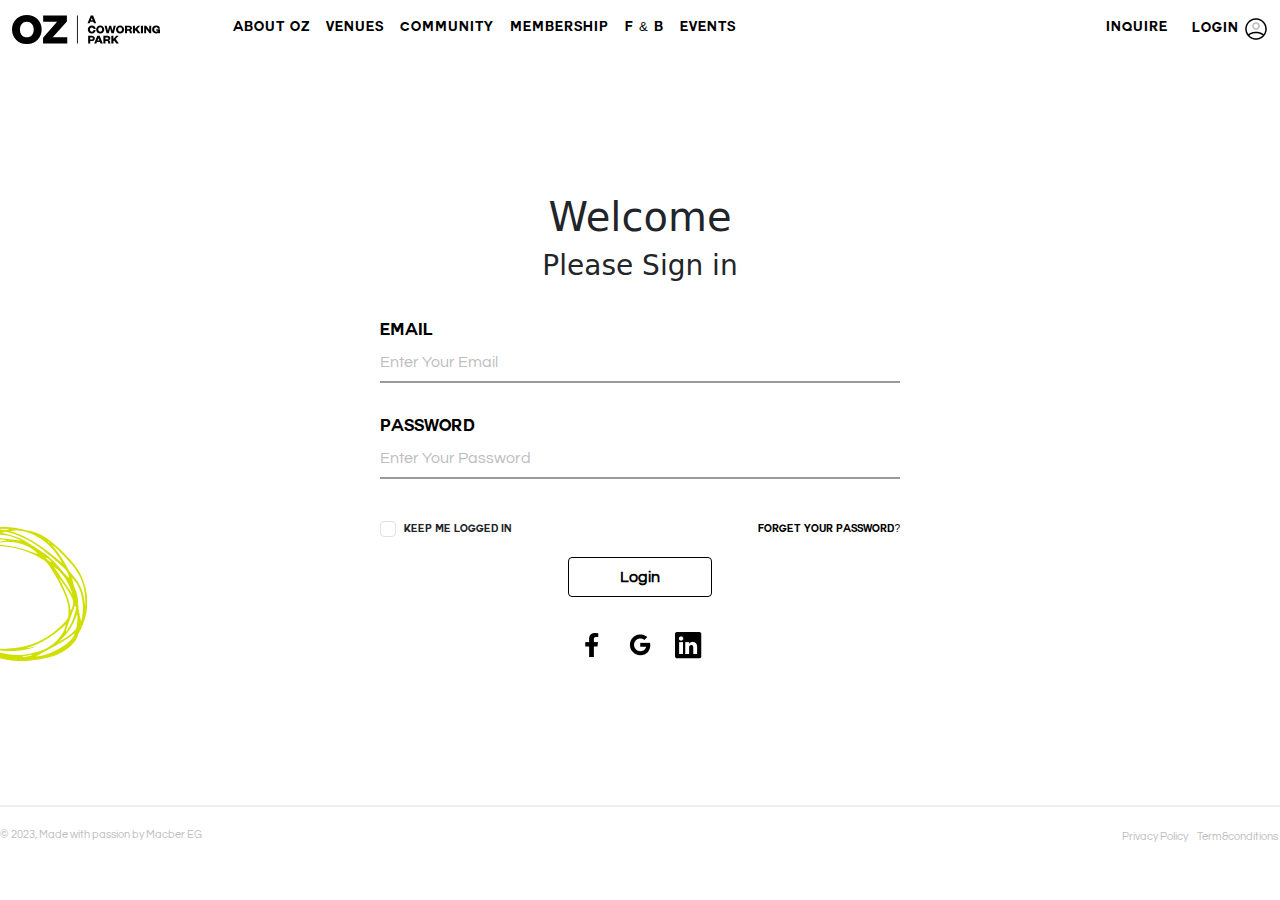
==== index.html @ a38a7c1f "edit navbar & footer" ====
<!DOCTYPE html>
<html lang="en">
<head>
    <meta charset="UTF-8">
    <meta name="viewport" content="width=device-width, initial-scale=1">
        <!--Style-->
    <link rel="stylesheet" href="src/style/normalize.css">
    <link rel="stylesheet" href="src/style/bootstrap/bootstrap.min.css">
    <link rel="stylesheet" href="src/style/animate.min.css">
    <link rel="stylesheet" href="src/style/main.css">
    <link rel="stylesheet" href="src/style/headerFooter.css">
    <link rel="stylesheet" href="src/style/forms/login.css">
    <script src="src/js/navbar.js"></script>
    <title>login</title>
</head>
<body>
<!--Start Nav-->
<div id="navbar"></div>
<!--END Nav-->
<!--Start Login Section-->
<section class="login p-120 wow animate__animated animate__fadeInLeft" data-wow-duration="2s" data-wow-delay="1s" >
    <div class="container-fluid">
        <div class="position-relative">
            <img src="src/assets/images/Vector.png" class="position-absolute" style="top: 350px; left: -15px">
        </div>
        <div class="row justify-content-center">
            <div class="col-lg-6">
                <div class="login-card py-3">
                    <div class="head-content text-center pb-3">
                        <h1>Welcome</h1>
                        <h3>Please Sign in</h3>
                    </div>
                    <form class="px-5">
                        <div class="form__group field my-3">
                            <label for="email" class="form__label">Email</label>
                            <input type="email" class="form__field" placeholder="Enter Your Email" name="email" id='email' required />
                        </div>
                        <div class="form__group field my-3">
                            <label for="password" class="form__label">Password</label>
                            <input type="password" class="form__field" placeholder="Enter Your Password" name="email" id='password' required />
                        </div>
                        <div class="d-flex justify-content-between my-3">
                            <div class="form-check">
                                <input type="checkbox" class="form-check-input " id="exampleCheck1">
                                <label class="form-check-label" for="exampleCheck1">Keep me logged in</label>
                            </div>
                            <div class="">
                                <a class="forget_password" href="#">Forget your password?</a>
                            </div>
                        </div>
                        <div class="d-flex justify-content-center my-3">
                            <button type="submit" class="button-one-outline">Login</button>
                        </div>

                    </form>
                    <div class="d-flex justify-content-center mt-4 log-social">
                        <a href="#" target="_blank"><img src="src/assets/images/icons/facebook.png"> </a>
                        <a href="#" target="_blank"><img src="src/assets/images/icons/google.png"> </a>
                        <a href="#" target="_blank"><img src="src/assets/images/icons/linkedin.png"> </a>
                    </div>
                </div>
            </div>
        </div>
    </div>
</section>
<!--End Login Section-->
<!--Start Footer-->
<footer>
    <hr class="footer-hr">
    <div class="d-flex justify-content-between m-auto py-3">
        <span class="footer-text">© 2023, Made with passion by Macber EG</span>
        <div class="">
            <a href="#" target="_blank">Privacy Policy</a>
            <a href="#" target="_blank">Term&conditions</a>
        </div>
    </div>
</footer>
<!--End Footer-->
<!--Javascript-->
<script src="src/js/bootstrap/bootstrap.min.js"></script>
<script src="src/js/customSlider.js"></script>
<script src="src/js/wow.min.js"></script>
<script src="src/js/wowInit.js"></script>
</body>
</html>
---- src/style/main.css ----
/*Design System */
/*
    1-Colors
    2-Font Size
    3-Font Weight
    4-Font Family
    5-padding
    6-Buttons
    7-hr
    8-Form Fields
    9-Headers
    10-Sliders
*/
:root {
    /***************Colors*******************/
    --primary-color: #000000;
    --secondary-color1:#0047bb;
    --secondary-color2:#bdbdbd;
    --accent-color:#d0df00;
    --neturals-color1:#f0f2f4;
    --neturals-color2:#ffffff;
    --semantic-color1:#07c669;
    --semantic-color2:#cb0a05;
    /*******************************************/
    /*******************************************/

    /***************Font Size*******************/
    --font-size-94:94px;
    --font-size-83:83px;
    --font-size-74:74px;
    --font-size-66:66px;
    --font-size-58:58px;
    --font-size-52:52px;
    --font-size-46:46px;
    --font-size-41:41px;
    --font-size-36:36px;
    --font-size-32:32px;
    --font-size-29:29px;
    --font-size-26:26px;
    --font-size-23:23px;
    --font-size-20:20px;
    --font-size-18:18px;
    --font-size-16:16px;
    --font-size-14:14px;
    --font-size-13:13px;
    --font-size-11:11px;
    --font-size-10:10px;
    --font-size-9:9px;
    --font-size-8:8px;
    /*******************************************/
    /*******************************************/

    /****************Font Weight************* */
    --font-weight-bold:700;
    --font-weight-regular:400;
    /*******************************************/
    /*******************************************/

}

/*****************Font Family*****************/
@font-face {
    font-family: goldenHopes;
    src: url(../assets/fonts/golden-hopes/golden-hopes.otf);
}
@font-face {
    font-family: couture;
    src: url(../assets/fonts/couture/couture-bld.otf);
}
@font-face {
    font-family: questrial;
    src: url(../assets/fonts/questrial/questrial-regular.ttf);
}
/*******************************************/
/*******************************************/

/*******************Padding Size************************/
.p-60{
    padding: 60px 0;
}
.p-120{
    padding: 120px 0;
}
/*******************************************/
/*******************************************/

/******************Buttons*********************************/
/*outLine Button*/
.button-one-outline {
 align-items: center;
 background-color: #FFFFFF;
 border: 1px solid #000000;;
 border-radius: .25rem;
 /*box-shadow: rgba(0, 0, 0, 0.02) 0 1px 3px 0;*/
 box-sizing: border-box;
 color: var(--primary-color);
 cursor: pointer;
 display: inline-flex;
 font-family:questrial,sans-serif;
 font-size: var(--font-size-16);
 font-weight: 600;
 justify-content: center;
 line-height: 1.25;
 margin: 0;
 /*min-height: 3rem;*/
 padding: calc(.875rem - 1px) calc(1.5rem - 1px);
 position: relative;
 text-decoration: none;
 transition: all 250ms;
 user-select: none;
 -webkit-user-select: none;
 touch-action: manipulation;
 vertical-align: baseline;
 width: 144px;
    height: 40px;
}

.button-one-outline:hover,
.button-one-outline:focus {
border-color: rgba(0, 0, 0, 0.15);
box-shadow: rgba(0, 0, 0, 0.1) 0 4px 12px;
color: rgba(0, 0, 0, 0.65);
}

.button-one-outline:hover {
transform: translateY(-1px);
}

.button-one-outline:active {
background-color: #F0F0F1;
border-color: rgba(0, 0, 0, 0.15);
box-shadow: rgba(0, 0, 0, 0.06) 0 2px 4px;
color: rgba(0, 0, 0, 0.65);
transform: translateY(0);
}
/******************************************/
/******************************************/

/*********************hr*******************/

.footer-hr{
    border: 1px solid var(--secondary-color2);
    margin: 0;
}
.footer-hr2{
    border: 1px solid #FFFFFF !important;

}
/*******************************************/
/*******************************************/

/****************** Form Fields ****************/

.form-card{
    background-color: #FFFFFF !important;
    box-shadow: rgba(0, 0, 0, 0.07) 0px 1px 2px, rgba(0, 0, 0, 0.07) 0px 2px 4px, rgba(0, 0, 0, 0.07) 0px 4px 8px, rgba(0, 0, 0, 0.07) 0px 8px 16px, rgba(0, 0, 0, 0.07) 0px 16px 32px, rgba(0, 0, 0, 0.07) 0px 32px 64px;
}
.form-card .head-content .hand-write{
    font-family: goldenHopes,sans-serif;
    font-size: var(--font-size-52);
    font-weight: var(--font-weight-regular);
    line-height: 62px;
    letter-spacing: 0em;
    color: var(--primary-color);
}
.form-card .head-content .bold-head{
    font-family: couture, sans-serife, serif;
    font-size: var(--font-size-26);
    font-weight: var(--font-weight-bold);
    line-height: 31px;
    letter-spacing: 0em;
    color: var(--primary-color);
}

.form__group {
    position: relative;
    /*padding: 15px 0 0;*/
    /*margin: 30px 0;*/
    padding: 20px 0;
    width: 100%;

}

.form__field {
    font-family: questrial,sans-serif;
    width: 100%;
    border: 0;
    border-bottom: 2px solid #9b9b9b;
    outline: 0;
    /*font-size: 1.3rem;*/
    color: var(--secondary-color2);
    padding: 7px 0;
    background: transparent;
    transition: border-color 0.2s;
}
.form__field::placeholder {
    color: var(--secondary-color2);
}
.form__field:placeholder-shown ~ .form__label {
    font-size: 1.3rem;
    cursor: text;
    top: 20px;
}

.form__label {
    position: absolute;
    top: 0;
    display: block;
    transition: 0.2s;
    color: var(--primary-color);
    font-family: couture, sans-serif;
    font-size: var(--font-size-16);
    font-weight: var(--font-weight-regular);
    line-height: 19px;
    text-align: left;

}

.form__field:focus {
    padding-bottom: 6px;
    font-weight: 700;
    border-width: 3px;
    /*border-image: linear-gradient(to right, #11998e, #38ef7d);*/
    border-image-slice: 1;
}
.form__field:focus ~ .form__label {
    position: absolute;
    top: 0;
    display: block;
    transition: 0.2s;
    font-size: var(--font-size-16);
    color: var(--primary-color);
    font-weight: var(--font-weight-regular);
}

/* reset input */
.form__field:required, .form__field:invalid {
    box-shadow: none;
}

.form-check-input{
    margin-top: 6px;
}

.form-check-label{
    font-family: couture, sans-serif;
    font-size: 10px;
    font-weight: var(--font-weight-regular);
    line-height: 12px;
    letter-spacing: 0em;
    text-align: left;
}
.forget_password{
    font-family: couture, sans-serif;
    font-size: 10px;
    font-weight: var(--font-weight-regular);
    line-height: 12px;
    letter-spacing: 0em;
    text-align: left;
    color: var(--primary-color);
    text-decoration: none;
}
.forget_password:hover{
    color: var(--semantic-color2);
    transition: 1s;
}
.log-social a:hover{
    transition: 1s;
    transform: scale(1.2);
}
/******************************************************/
/******************************************************/

/**************************Headers****************************/
.hand-write{
    font-family: goldenHopes,sans-serif;
    font-size: var(--font-size-52);
    font-weight: var(--font-weight-regular);
    line-height: 62px;
    letter-spacing: 0em;
    color: var(--primary-color);
}

.bold-head{
    font-family: couture, sans-serife, serif;
    font-size: var(--font-size-26);
    font-weight: var(--font-weight-bold);
    line-height: 31px;
    letter-spacing: 0em;
    color: var(--primary-color);
}
.large-head{
    font-family: couture, sans-serife, serif;
    font-size: var(--font-size-66);
    font-weight: var(--font-weight-bold);
    line-height: 49px;
    letter-spacing: 0em;
    color: var(--primary-color);
}
.text-content{
    font-family: questrial,sans-serif;
    font-size: var(--font-size-16);
    font-weight: var(--font-weight-regular);
    line-height: 21px;
    letter-spacing: 0em;
    text-align: left;
    color: var(--primary-color);

}
.head-content-left-shape{
    margin-left: 5rem;
    margin-top: 3.8rem;
}
/*************************************************************************/
/*************************************************************************/

/***********************Sliders******************************************/
/*slider*/
.slider {
    width: 90%;
    /*margin: 100px auto;*/
    margin: 0 auto;
}

.slick-slide {
    margin: 0px 20px;
}

.slick-slide img {
    width: 100%;
}

.slick-prev:before,
.slick-next:before {
    color: black;
}


.slick-slide {
    transition: all ease-in-out .3s;
    opacity: .2;
}

.slick-active {
    opacity: .5;
}

.slick-current {
    opacity: 1;

}
.slick-arrow{
    background-color: whitesmoke; !important;
    padding: 30px;
}
.slick-next {
}
.slick-prev{
    z-index: 9999;
}

.slick-next:hover{
    background-color: #FFFFFF;
}
.slick-prev:hover {
    background-color: #FFFFFF;
}
.slick-prev::before{
    color: black;
    font-size: 50px;
    font-weight: bold;
    position: absolute;
    top: 0 !important;
    left: 7px;
}

.slick-next::before {
    color: black;
    font-size: 50px;
    font-weight: bold;
    position: absolute;
    top: 0px;
    right: 7px;
}
.slick-arrow{
    border-radius: 50%;
}

.slick-track{
    width: 100%;
}
/*end*/
/*Start Circle Shape*/
.shape-right img{
    width: 100px;
    top: -60px;
}
---- src/style/headerFooter.css ----
/**************Header Style***********/
.nav-link{
    color: var(--primary-color);
    font-family: couture, sans-serif;
    font-size: var(--font-size-13);
    /*font-weight:bold;*/
    letter-spacing: 1px;
    text-transform: uppercase;
}
.nav-link:hover{
    color: var(--semantic-color1);
    cursor: pointer;
    transition: 1s;
    transform: scale(1.2);
}
.nav-item .active{
    color: var(--semantic-color1);
}
/*END*/
/************************************************************/
/************************************************************/

/**************Small Footer Style ***********/
.footer-text{
    font-family: questrial,sans-serif;
    font-style: normal;
    font-weight: 400;
    font-size:var(--font-size-11);
    line-height: 120%;
    color: var(--secondary-color2);
    display: flex;
    align-items: center;
}
footer a{
    font-family:questrial,sans-serif;
    font-style: normal;
    font-weight: var(--font-weight-regular);
    font-size: var(--font-size-11);
    line-height: 120%;
    align-items: center;
    color: var(--secondary-color2);
    margin: 0 2px;
    text-decoration: none;
}

/*END Footer*/

/*Website Footer*/
.footer-section{
    background-color: var(--primary-color);
    padding-top: 35px;
}
.footer-single-col p{
    font-family: questrial, sans-serif;
    font-style: normal;
    font-weight: var(--font-weight-regular);
    font-size: var(--font-size-16);
    line-height: 130%;
    color: var(--neturals-color2);
}
.footer-single-col span{
    font-family: questrial, sans-serif;
    font-style: normal;
    font-weight: var(--font-weight-regular);
    font-size: var(--font-size-13);
    line-height: 120%;
    color: var(--neturals-color2);
}
.footer-section a{
    font-size: 12px;
}
.footer-section .subscribe{

    border: none;
}

.footer-section h3{
    font-family: questrial, sans-serif;
    font-style: normal;
    font-weight: 700;
    font-size: 16px;
    line-height: 19px;
    color: #FFFFFF;
}
.footer-section ul a{
    font-family: questrial, sans-serif;

}

.footer-section ul a{
    color: var(--neturals-color2);
    text-align: center;
    margin: 10px 0;
    font-family: questrial, sans-serif;
    font-style: normal;
    font-weight: 400;
    font-size: 14px;
    line-height: 16px;
}

.footer-bottom{
    padding-top: 40px;
    padding-bottom: 15px;
}
.footer-bottom a:hover{
    transition: 1s;
    color: var(--semantic-color1);
    transform: scale(1.1);
}
.footer-section .nav-link{
    padding: 0;
}
.footer-single-col .list-unstyled{
    line-height: 40px;
    font-family: questrial, sans-serif;
}
---- src/style/forms/login.css ----
/*LOGIN FORM STYLE*/


/*END*/
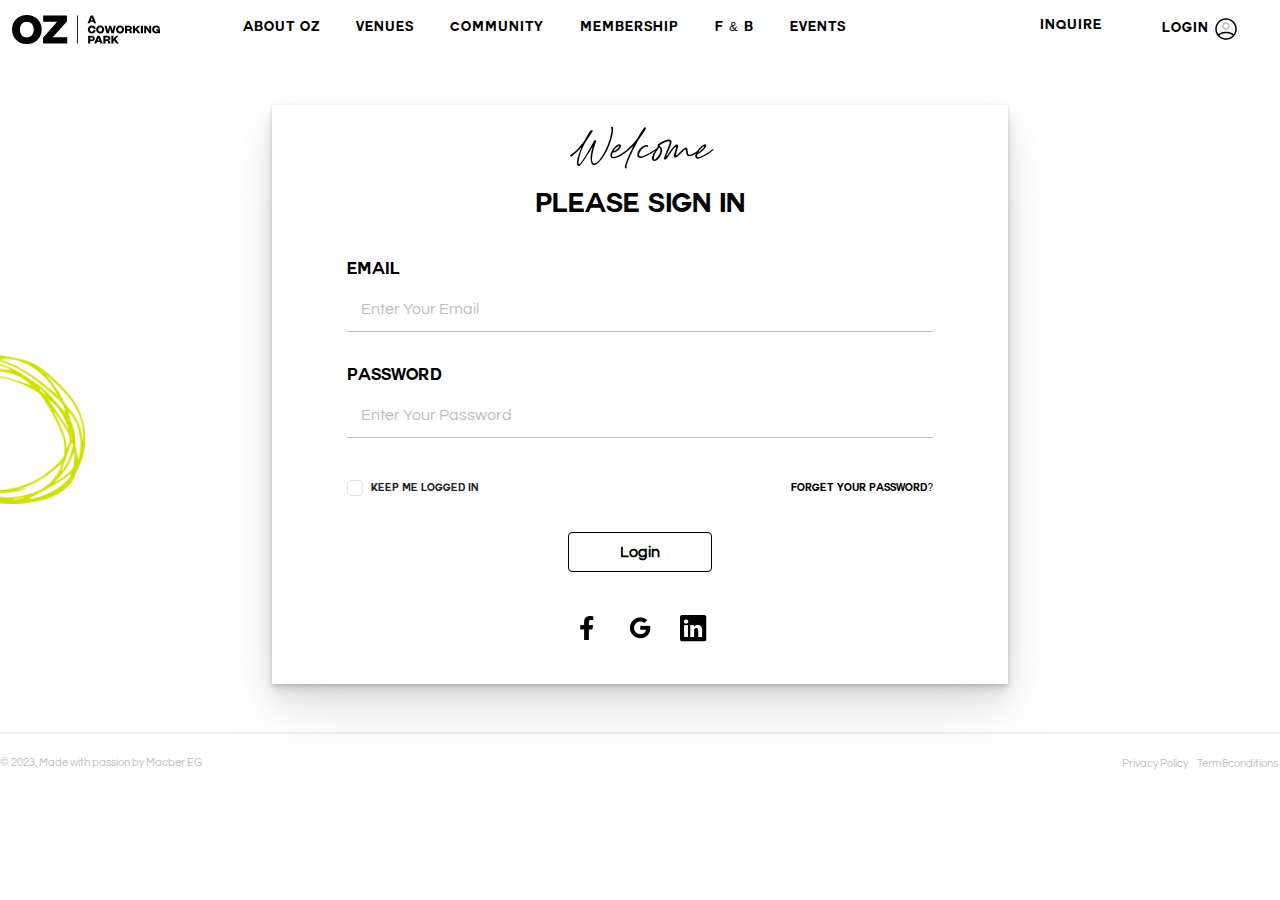
==== commit 9d8a65fa: "fix bugs" ====
--- a/index.html
+++ b/index.html
@@ -18,19 +18,19 @@
 <div id="navbar"></div>
 <!--END Nav-->
 <!--Start Login Section-->
-<section class="login p-120 wow animate__animated animate__fadeInLeft" data-wow-duration="2s" data-wow-delay="1s" >
-    <div class="container-fluid">
-        <div class="position-relative">
-            <img src="src/assets/images/Vector.png" class="position-absolute" style="top: 350px; left: -15px">
-        </div>
+<section class="login my-5">
+    <div class="position-relative">
+        <img src="src/assets/images/Vector.png" class="position-absolute" style="top: 250px; left: -15px; width: 100px">
+    </div>
+    <div class="container">
         <div class="row justify-content-center">
-            <div class="col-lg-6">
-                <div class="login-card py-3">
+            <div class="col-lg-8">
+                <div class="login-card form-card py-3 py-3">
                     <div class="head-content text-center pb-3">
-                        <h1>Welcome</h1>
-                        <h3>Please Sign in</h3>
+                        <h1 class="hand-write">Welcome</h1>
+                        <h3 class="bold-head">Please Sign in</h3>
                     </div>
-                    <form class="px-5">
+                    <form>
                         <div class="form__group field my-3">
                             <label for="email" class="form__label">Email</label>
                             <input type="email" class="form__field" placeholder="Enter Your Email" name="email" id='email' required />
@@ -48,15 +48,16 @@
                                 <a class="forget_password" href="#">Forget your password?</a>
                             </div>
                         </div>
-                        <div class="d-flex justify-content-center my-3">
+
+                        <div class="d-flex justify-content-center py-3">
                             <button type="submit" class="button-one-outline">Login</button>
                         </div>
+                    </form>
 
-                    </form>
-                    <div class="d-flex justify-content-center mt-4 log-social">
-                        <a href="#" target="_blank"><img src="src/assets/images/icons/facebook.png"> </a>
-                        <a href="#" target="_blank"><img src="src/assets/images/icons/google.png"> </a>
-                        <a href="#" target="_blank"><img src="src/assets/images/icons/linkedin.png"> </a>
+                    <div class="py-3 log-social text-center">
+                        <a href="#" target="_blank"><img src="src/assets/images/icons/facebook.png"></a>
+                        <a href="#" target="_blank"><img src="src/assets/images/icons/google.png"></a>
+                        <a href="#" target="_blank"><img src="src/assets/images/icons/linkedin.png"></a>
                     </div>
                 </div>
             </div>
--- a/src/style/main.css
+++ b/src/style/main.css
@@ -185,11 +185,11 @@
     font-family: questrial,sans-serif;
     width: 100%;
     border: 0;
-    border-bottom: 2px solid #9b9b9b;
+    border-bottom: 1px solid #BDBDBD;
     outline: 0;
     /*font-size: 1.3rem;*/
-    color: var(--secondary-color2);
-    padding: 7px 0;
+    color: var(--primary-color);
+    padding: 15px 0px 10px 14px;
     background: transparent;
     transition: border-color 0.2s;
 }
@@ -216,12 +216,14 @@
 
 }
 
+
 .form__field:focus {
-    padding-bottom: 6px;
+    padding: 15px 0px 10px 14px;
     font-weight: 700;
-    border-width: 3px;
+    border-width: 1px;
     /*border-image: linear-gradient(to right, #11998e, #38ef7d);*/
     border-image-slice: 1;
+    color: var(--primary-color);
 }
 .form__field:focus ~ .form__label {
     position: absolute;
@@ -268,6 +270,10 @@
     transition: 1s;
     transform: scale(1.2);
 }
+ .placeholderSelect{
+     color: var(--secondary-color2);
+
+ }
 /******************************************************/
 /******************************************************/
 
@@ -308,8 +314,11 @@
 
 }
 .head-content-left-shape{
-    margin-left: 5rem;
-    margin-top: 3.8rem;
+    margin-left: -3rem;
+    margin-top: 5rem;
+}
+.head-content-left-shape .bold-head{
+    line-height: 2;
 }
 /*************************************************************************/
 /*************************************************************************/
@@ -338,11 +347,11 @@
 
 .slick-slide {
     transition: all ease-in-out .3s;
-    opacity: .2;
+    opacity: 1;
 }
 
 .slick-active {
-    opacity: .5;
+    opacity: 1;
 }
 
 .slick-current {
@@ -360,9 +369,11 @@
 }
 
 .slick-next:hover{
+    box-shadow: rgba(100, 100, 111, 0.2) 0px 7px 29px 0px;
     background-color: #FFFFFF;
 }
 .slick-prev:hover {
+    box-shadow: rgba(100, 100, 111, 0.2) 0px 7px 29px 0px;
     background-color: #FFFFFF;
 }
 .slick-prev::before{
@@ -370,8 +381,8 @@
     font-size: 50px;
     font-weight: bold;
     position: absolute;
-    top: 0 !important;
-    left: 7px;
+    top: 7px !important;
+    left: 15px;
 }
 
 .slick-next::before {
@@ -379,8 +390,8 @@
     font-size: 50px;
     font-weight: bold;
     position: absolute;
-    top: 0px;
-    right: 7px;
+    top: 7px;
+    right: 15px;
 }
 .slick-arrow{
     border-radius: 50%;
--- a/src/style/headerFooter.css
+++ b/src/style/headerFooter.css
@@ -8,10 +8,16 @@
     text-transform: uppercase;
 }
 .nav-link:hover{
-    color: var(--semantic-color1);
+    /*color: var(--semantic-color1);*/
     cursor: pointer;
-    transition: 1s;
-    transform: scale(1.2);
+    /*transition: 1s;*/
+    /*transform: scale(1.2);*/
+}
+nav .nav-item{
+    padding: 0 10px;
+}
+nav .nav-link{
+    padding: 0 30px;
 }
 .nav-item .active{
     color: var(--semantic-color1);
--- a/src/style/forms/login.css
+++ b/src/style/forms/login.css
@@ -1,4 +1,6 @@
 /*LOGIN FORM STYLE*/
-
+.login-card form{
+    padding: 0 75px;
+}
 
 /*END*/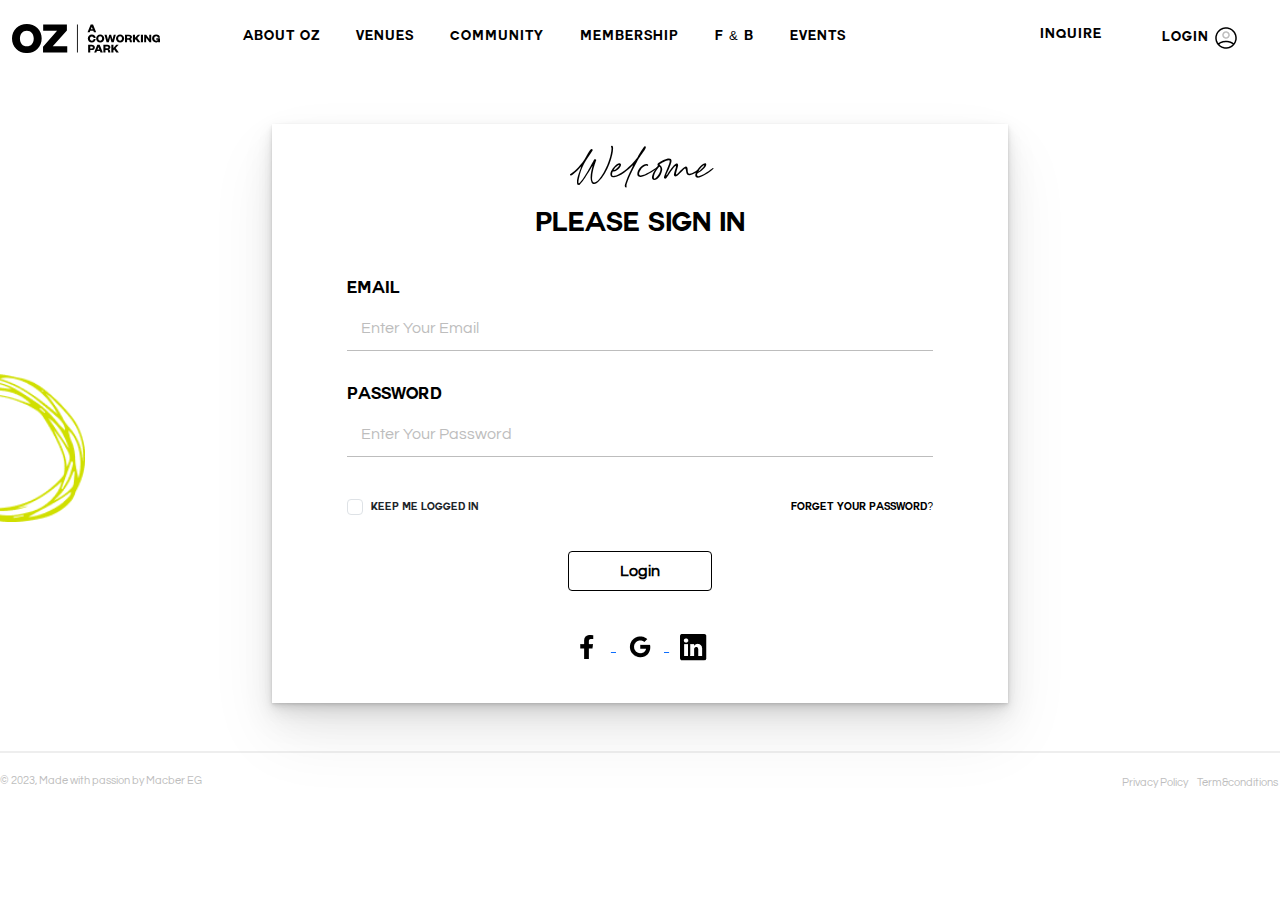
==== commit e117f725: "fix bugs" ====
--- a/index.html
+++ b/index.html
@@ -55,9 +55,15 @@
                     </form>
 
                     <div class="py-3 log-social text-center">
-                        <a href="#" target="_blank"><img src="src/assets/images/icons/facebook.png"></a>
-                        <a href="#" target="_blank"><img src="src/assets/images/icons/google.png"></a>
-                        <a href="#" target="_blank"><img src="src/assets/images/icons/linkedin.png"></a>
+                        <a href="#" target="_blank">
+                            <img src="src/assets/images/icons/facebook.png">
+                        </a>
+                        <a href="#" target="_blank">
+                            <img src="src/assets/images/icons/google.png">
+                        </a>
+                        <a href="#" target="_blank">
+                            <img src="src/assets/images/icons/linkedin.png">
+                        </a>
                     </div>
                 </div>
             </div>
@@ -83,4 +89,4 @@
 <script src="src/js/wow.min.js"></script>
 <script src="src/js/wowInit.js"></script>
 </body>
-</html>+</html>
--- a/src/style/main.css
+++ b/src/style/main.css
@@ -326,7 +326,7 @@
 /***********************Sliders******************************************/
 /*slider*/
 .slider {
-    width: 90%;
+    width: 100%;
     /*margin: 100px auto;*/
     margin: 0 auto;
 }
@@ -363,9 +363,11 @@
     padding: 30px;
 }
 .slick-next {
+    right: 0 !important;
 }
 .slick-prev{
     z-index: 9999;
+    left: 0 !important;
 }
 
 .slick-next:hover{
@@ -382,7 +384,7 @@
     font-weight: bold;
     position: absolute;
     top: 7px !important;
-    left: 15px;
+    left: 17px;
 }
 
 .slick-next::before {
@@ -391,7 +393,7 @@
     font-weight: bold;
     position: absolute;
     top: 7px;
-    right: 15px;
+    right: 17px;
 }
 .slick-arrow{
     border-radius: 50%;
--- a/src/style/headerFooter.css
+++ b/src/style/headerFooter.css
@@ -14,10 +14,10 @@
     /*transform: scale(1.2);*/
 }
 nav .nav-item{
-    padding: 0 10px;
+    padding: 10px 10px;
 }
 nav .nav-link{
-    padding: 0 30px;
+    padding: 10px 30px;
 }
 .nav-item .active{
     color: var(--semantic-color1);
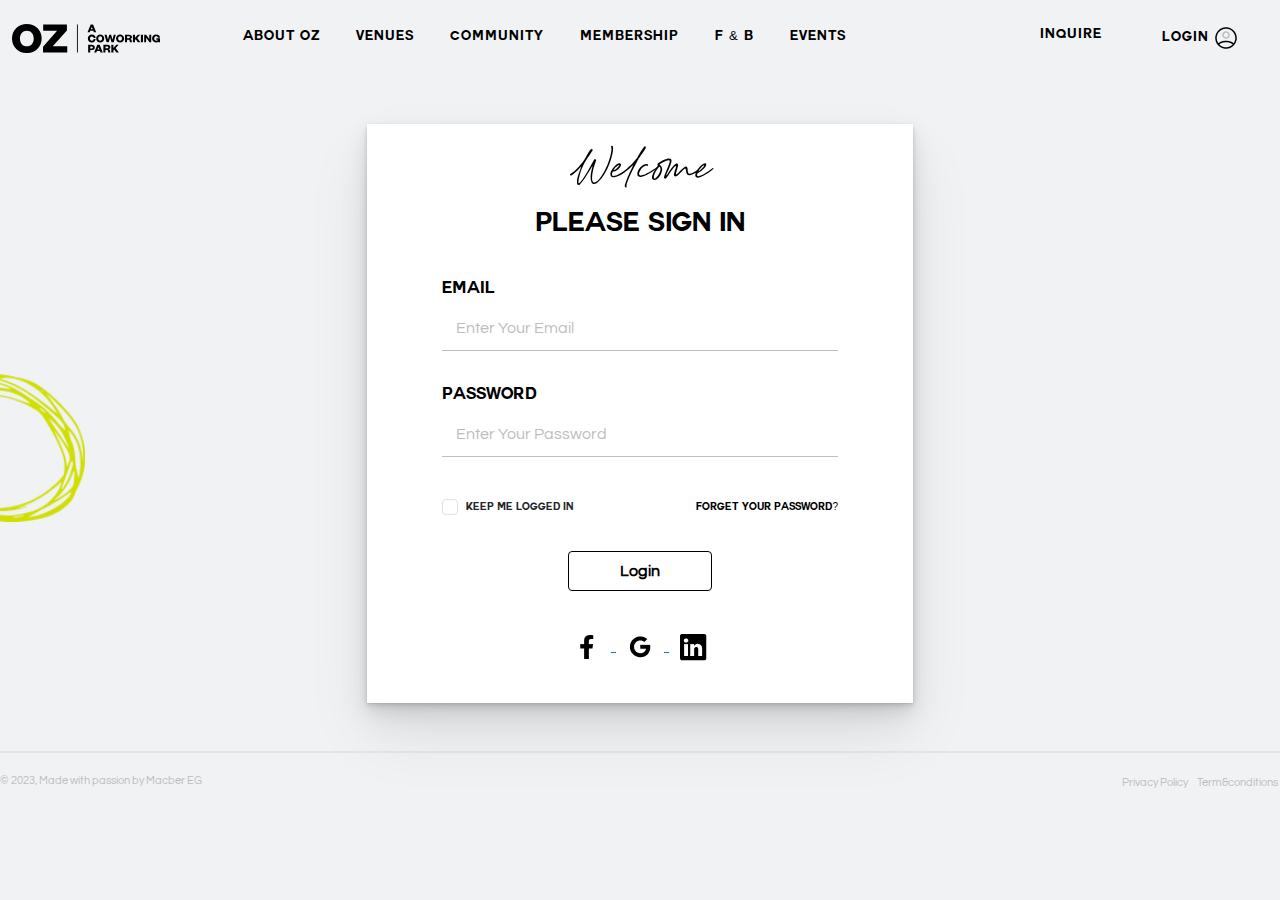
==== commit 0d86ffce: "fix bugs" ====
--- a/index.html
+++ b/index.html
@@ -24,7 +24,7 @@
     </div>
     <div class="container">
         <div class="row justify-content-center">
-            <div class="col-lg-8">
+            <div class="col-lg-6">
                 <div class="login-card form-card py-3 py-3">
                     <div class="head-content text-center pb-3">
                         <h1 class="hand-write">Welcome</h1>
--- a/src/style/main.css
+++ b/src/style/main.css
@@ -11,13 +11,16 @@
     9-Headers
     10-Sliders
 */
+html, body{
+    background-color: var(--neturals-color1);
+}
 :root {
     /***************Colors*******************/
     --primary-color: #000000;
     --secondary-color1:#0047bb;
     --secondary-color2:#bdbdbd;
     --accent-color:#d0df00;
-    --neturals-color1:#f0f2f4;
+    --neturals-color1:#F0F2F4;
     --neturals-color2:#ffffff;
     --semantic-color1:#07c669;
     --semantic-color2:#cb0a05;
@@ -117,9 +120,11 @@
 
 .button-one-outline:hover,
 .button-one-outline:focus {
-border-color: rgba(0, 0, 0, 0.15);
-box-shadow: rgba(0, 0, 0, 0.1) 0 4px 12px;
-color: rgba(0, 0, 0, 0.65);
+/*border-color: rgba(0, 0, 0, 0.15);*/
+/*box-shadow: rgba(0, 0, 0, 0.1) 0 4px 12px;*/
+/*color: rgba(0, 0, 0, 0.65);*/
+ background-color: var(--primary-color);
+    color: #FFFFFF;
 }
 
 .button-one-outline:hover {
@@ -407,4 +412,4 @@
 .shape-right img{
     width: 100px;
     top: -60px;
-}+}
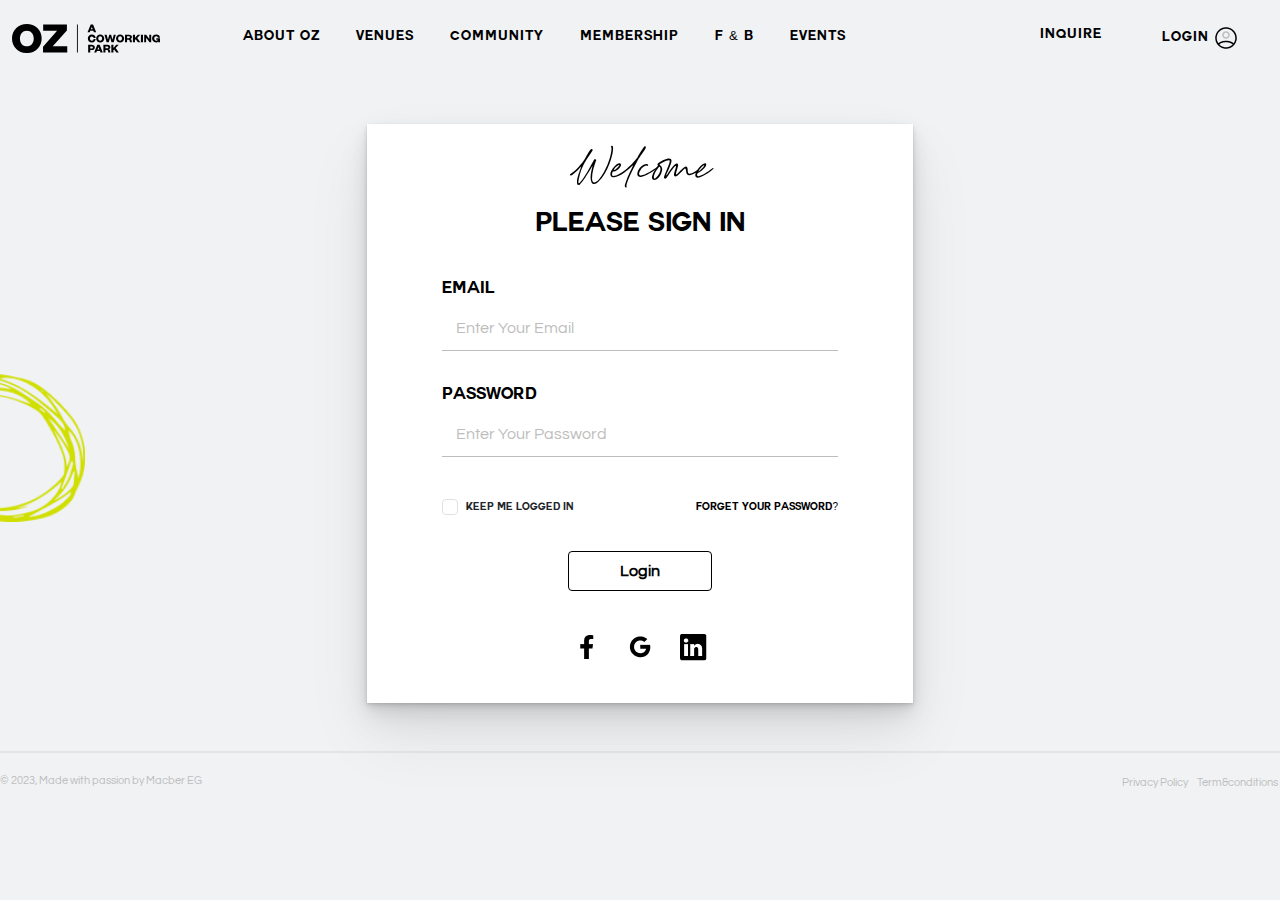
==== commit 9052a337: "fix bugs" ====
--- a/index.html
+++ b/index.html
@@ -56,7 +56,8 @@
 
                     <div class="py-3 log-social text-center">
                         <a href="#" target="_blank">
-                            <img src="src/assets/images/icons/facebook.png">
+                            <img src="src/assets/images/icons/facebook.png" alt="facebook">
+
                         </a>
                         <a href="#" target="_blank">
                             <img src="src/assets/images/icons/google.png">
--- a/src/style/main.css
+++ b/src/style/main.css
@@ -13,6 +13,9 @@
 */
 html, body{
     background-color: var(--neturals-color1);
+}
+a{
+    text-decoration: none;
 }
 :root {
     /***************Colors*******************/
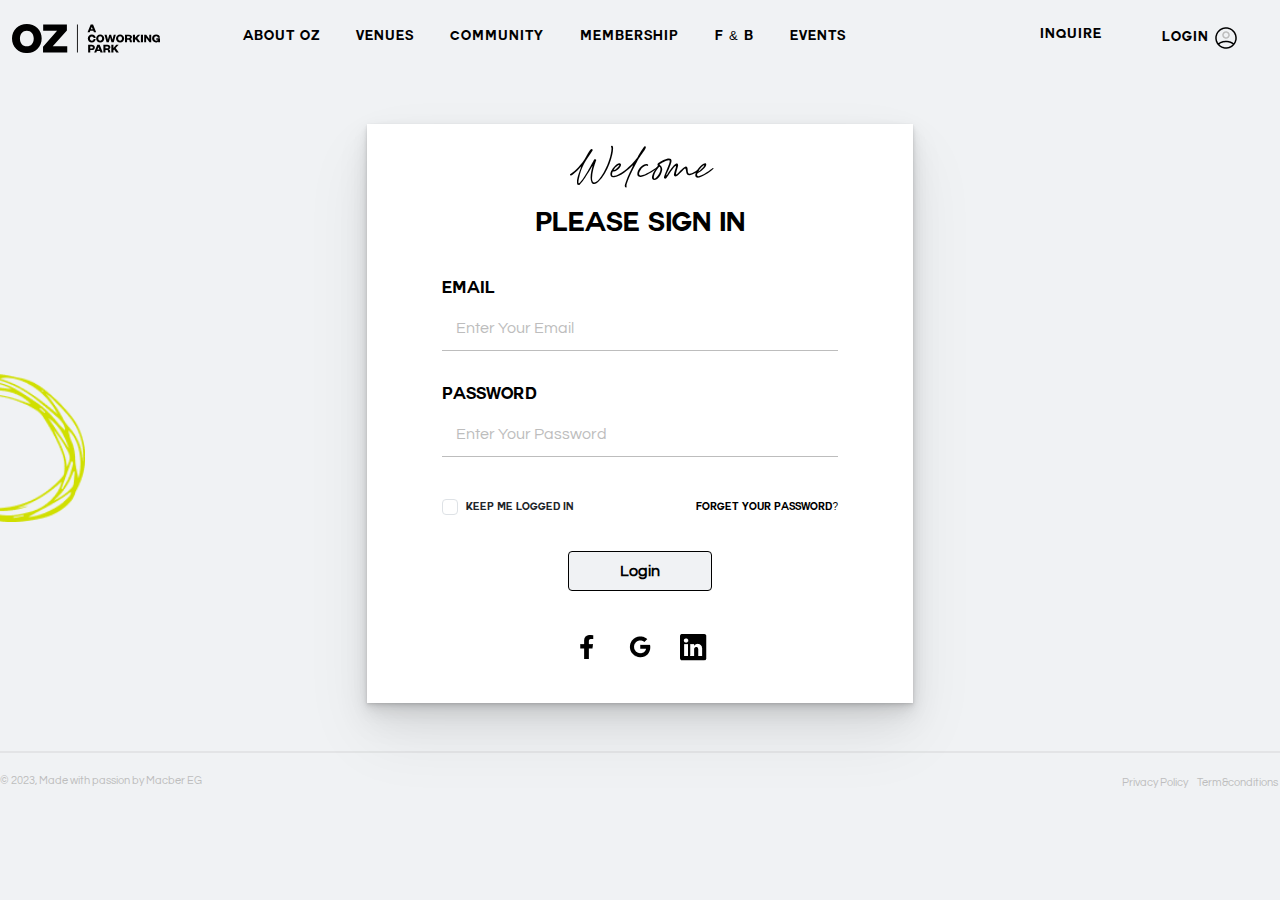
==== commit d77ae430: "fix bugs" ====
--- a/index.html
+++ b/index.html
@@ -4,13 +4,13 @@
     <meta charset="UTF-8">
     <meta name="viewport" content="width=device-width, initial-scale=1">
         <!--Style-->
-    <link rel="stylesheet" href="src/style/normalize.css">
+    <link rel="stylesheet" href="src/style/mainStyle/normalize.css">
     <link rel="stylesheet" href="src/style/bootstrap/bootstrap.min.css">
-    <link rel="stylesheet" href="src/style/animate.min.css">
-    <link rel="stylesheet" href="src/style/main.css">
-    <link rel="stylesheet" href="src/style/headerFooter.css">
+    <link rel="stylesheet" href="src/style/mainStyle/animate.min.css">
+    <link rel="stylesheet" href="src/style/mainStyle/main.css">
+    <link rel="stylesheet" href="src/style/mainStyle/headerFooter.css">
     <link rel="stylesheet" href="src/style/forms/login.css">
-    <script src="src/js/navbar.js"></script>
+    <script src="src/js/elements/navbar.js"></script>
     <title>login</title>
 </head>
 <body>
@@ -29,6 +29,7 @@
                     <div class="head-content text-center pb-3">
                         <h1 class="hand-write">Welcome</h1>
                         <h3 class="bold-head">Please Sign in</h3>
+
                     </div>
                     <form>
                         <div class="form__group field my-3">
@@ -71,6 +72,7 @@
         </div>
     </div>
 </section>
+
 <!--End Login Section-->
 <!--Start Footer-->
 <footer>
@@ -85,9 +87,24 @@
 </footer>
 <!--End Footer-->
 <!--Javascript-->
+<script src=
+                "https://code.jquery.com/jquery-3.2.1.slim.min.js"
+        integrity=
+                "sha384-KJ3o2DKtIkvYIK3UENzmM7KCkRr/rE9/Qpg6aAZGJwFDMVNA/GpGFF93hXpG5KkN"
+        crossorigin="anonymous">
+</script>
+
+<script src=
+                "https://cdnjs.cloudflare.com/ajax/libs/popper.js/1.12.9/umd/popper.min.js"
+        integrity=
+                "sha384-ApNbgh9B+Y1QKtv3Rn7W3mgPxhU9K/ScQsAP7hUibX39j7fakFPskvXusvfa0b4Q"
+        crossorigin="anonymous">
+</script>
+<script src="https://ajax.googleapis.com/ajax/libs/jquery/1.10.2/jquery.min.js"></script>
 <script src="src/js/bootstrap/bootstrap.min.js"></script>
-<script src="src/js/customSlider.js"></script>
-<script src="src/js/wow.min.js"></script>
-<script src="src/js/wowInit.js"></script>
+<script src="src/js/carousel/customSlider.js"></script>
+<script src="src/js/library/wow/wow.min.js"></script>
+<script src="src/js/library/wow/wowInit.js"></script>
+<script src="src/js/api/membershipTypes.js"></script>
 </body>
 </html>
--- a/src/style/mainStyle/main.css
+++ b/src/style/mainStyle/main.css
@@ -0,0 +1,418 @@
+/*Design System */
+/*
+    1-Colors
+    2-Font Size
+    3-Font Weight
+    4-Font Family
+    5-padding
+    6-Buttons
+    7-hr
+    8-Form Fields
+    9-Headers
+    10-Sliders
+*/
+html, body{
+    background-color: var(--neturals-color1);
+}
+a{
+    text-decoration: none;
+}
+:root {
+    /***************Colors*******************/
+    --primary-color: #000000;
+    --secondary-color1:#0047bb;
+    --secondary-color2:#bdbdbd;
+    --accent-color:#d0df00;
+    --neturals-color1:#F0F2F4;
+    --neturals-color2:#ffffff;
+    --semantic-color1:#07c669;
+    --semantic-color2:#cb0a05;
+    /*******************************************/
+    /*******************************************/
+
+    /***************Font Size*******************/
+    --font-size-94:94px;
+    --font-size-83:83px;
+    --font-size-74:74px;
+    --font-size-66:66px;
+    --font-size-58:58px;
+    --font-size-52:52px;
+    --font-size-46:46px;
+    --font-size-41:41px;
+    --font-size-36:36px;
+    --font-size-32:32px;
+    --font-size-29:29px;
+    --font-size-26:26px;
+    --font-size-23:23px;
+    --font-size-20:20px;
+    --font-size-18:18px;
+    --font-size-16:16px;
+    --font-size-14:14px;
+    --font-size-13:13px;
+    --font-size-11:11px;
+    --font-size-10:10px;
+    --font-size-9:9px;
+    --font-size-8:8px;
+    /*******************************************/
+    /*******************************************/
+
+    /****************Font Weight************* */
+    --font-weight-bold:700;
+    --font-weight-regular:400;
+    /*******************************************/
+    /*******************************************/
+
+}
+
+/*****************Font Family*****************/
+@font-face {
+    font-family: goldenHopes;
+    src: url(../../assets/fonts/golden-hopes/golden-hopes.otf);
+}
+@font-face {
+    font-family: couture;
+    src: url(../../assets/fonts/couture/couture-bld.otf);
+}
+@font-face {
+    font-family: questrial;
+    src: url(../../assets/fonts/questrial/questrial-regular.ttf);
+}
+/*******************************************/
+/*******************************************/
+
+/*******************Padding Size************************/
+.p-60{
+    padding: 60px 0;
+}
+.p-120{
+    padding: 120px 0;
+}
+/*******************************************/
+/*******************************************/
+
+/******************Buttons*********************************/
+/*outLine Button*/
+.button-one-outline {
+ align-items: center;
+ background-color: var(--neturals-color1);
+ border: 1px solid #000000;;
+ border-radius: .25rem;
+ /*box-shadow: rgba(0, 0, 0, 0.02) 0 1px 3px 0;*/
+ box-sizing: border-box;
+ color: var(--primary-color);
+ cursor: pointer;
+ display: inline-flex;
+ font-family:questrial,sans-serif;
+ font-size: var(--font-size-16);
+ font-weight: 600;
+ justify-content: center;
+ line-height: 1.25;
+ margin: 0;
+ /*min-height: 3rem;*/
+ padding: calc(.875rem - 1px) calc(1.5rem - 1px);
+ position: relative;
+ text-decoration: none;
+ transition: all 250ms;
+ user-select: none;
+ -webkit-user-select: none;
+ touch-action: manipulation;
+ vertical-align: baseline;
+ width: 144px;
+    height: 40px;
+}
+
+.button-one-outline:hover,
+.button-one-outline:focus {
+/*border-color: rgba(0, 0, 0, 0.15);*/
+/*box-shadow: rgba(0, 0, 0, 0.1) 0 4px 12px;*/
+/*color: rgba(0, 0, 0, 0.65);*/
+ background-color: var(--primary-color);
+    color: #FFFFFF;
+}
+
+.button-one-outline:hover {
+transform: translateY(-1px);
+}
+
+.button-one-outline:active {
+background-color: #F0F0F1;
+border-color: rgba(0, 0, 0, 0.15);
+box-shadow: rgba(0, 0, 0, 0.06) 0 2px 4px;
+color: rgba(0, 0, 0, 0.65);
+transform: translateY(0);
+}
+/******************************************/
+/******************************************/
+
+/*********************hr*******************/
+
+.footer-hr{
+    border: 1px solid var(--secondary-color2);
+    margin: 0;
+}
+.footer-hr2{
+    border: 1px solid #FFFFFF !important;
+
+}
+/*******************************************/
+/*******************************************/
+
+/****************** Form Fields ****************/
+
+.form-card{
+    background-color: #FFFFFF !important;
+    box-shadow: rgba(0, 0, 0, 0.07) 0px 1px 2px, rgba(0, 0, 0, 0.07) 0px 2px 4px, rgba(0, 0, 0, 0.07) 0px 4px 8px, rgba(0, 0, 0, 0.07) 0px 8px 16px, rgba(0, 0, 0, 0.07) 0px 16px 32px, rgba(0, 0, 0, 0.07) 0px 32px 64px;
+}
+.form-card .head-content .hand-write{
+    font-family: goldenHopes,sans-serif;
+    font-size: var(--font-size-52);
+    font-weight: var(--font-weight-regular);
+    line-height: 62px;
+    letter-spacing: 0em;
+    color: var(--primary-color);
+}
+.form-card .head-content .bold-head{
+    font-family: couture, sans-serife, serif;
+    font-size: var(--font-size-26);
+    font-weight: var(--font-weight-bold);
+    line-height: 31px;
+    letter-spacing: 0em;
+    color: var(--primary-color);
+}
+
+.form__group {
+    position: relative;
+    /*padding: 15px 0 0;*/
+    /*margin: 30px 0;*/
+    padding: 20px 0;
+    width: 100%;
+
+}
+
+.form__field {
+    font-family: questrial,sans-serif;
+    width: 100%;
+    border: 0;
+    border-bottom: 1px solid #BDBDBD;
+    outline: 0;
+    /*font-size: 1.3rem;*/
+    color: var(--primary-color);
+    padding: 15px 0px 10px 14px;
+    background: transparent;
+    transition: border-color 0.2s;
+}
+.form__field::placeholder {
+    color: var(--secondary-color2);
+}
+.form__field:placeholder-shown ~ .form__label {
+    font-size: 1.3rem;
+    cursor: text;
+    top: 20px;
+}
+
+.form__label {
+    position: absolute;
+    top: 0;
+    display: block;
+    transition: 0.2s;
+    color: var(--primary-color);
+    font-family: couture, sans-serif;
+    font-size: var(--font-size-16);
+    font-weight: var(--font-weight-regular);
+    line-height: 19px;
+    text-align: left;
+
+}
+
+
+.form__field:focus {
+    padding: 15px 0px 10px 14px;
+    font-weight: 700;
+    border-width: 1px;
+    /*border-image: linear-gradient(to right, #11998e, #38ef7d);*/
+    border-image-slice: 1;
+    color: var(--primary-color);
+}
+.form__field:focus ~ .form__label {
+    position: absolute;
+    top: 0;
+    display: block;
+    transition: 0.2s;
+    font-size: var(--font-size-16);
+    color: var(--primary-color);
+    font-weight: var(--font-weight-regular);
+}
+
+/* reset input */
+.form__field:required, .form__field:invalid {
+    box-shadow: none;
+}
+
+.form-check-input{
+    margin-top: 6px;
+}
+
+.form-check-label{
+    font-family: couture, sans-serif;
+    font-size: 10px;
+    font-weight: var(--font-weight-regular);
+    line-height: 12px;
+    letter-spacing: 0em;
+    text-align: left;
+}
+.forget_password{
+    font-family: couture, sans-serif;
+    font-size: 10px;
+    font-weight: var(--font-weight-regular);
+    line-height: 12px;
+    letter-spacing: 0em;
+    text-align: left;
+    color: var(--primary-color);
+    text-decoration: none;
+}
+.forget_password:hover{
+    color: var(--semantic-color2);
+    transition: 1s;
+}
+.log-social a:hover{
+    transition: 1s;
+    transform: scale(1.2);
+}
+ .placeholderSelect{
+     color: var(--secondary-color2);
+
+ }
+/******************************************************/
+/******************************************************/
+
+/**************************Headers****************************/
+.hand-write{
+    font-family: goldenHopes,sans-serif;
+    font-size: var(--font-size-52);
+    font-weight: var(--font-weight-regular);
+    line-height: 62px;
+    letter-spacing: 0em;
+    color: var(--primary-color);
+}
+
+.bold-head{
+    font-family: couture, sans-serife, serif;
+    font-size: var(--font-size-26);
+    font-weight: var(--font-weight-bold);
+    line-height: 31px;
+    letter-spacing: 0em;
+    color: var(--primary-color);
+}
+.large-head{
+    font-family: couture, sans-serife, serif;
+    font-size: var(--font-size-66);
+    font-weight: var(--font-weight-bold);
+    line-height: 49px;
+    letter-spacing: 0em;
+    color: var(--primary-color);
+}
+.text-content{
+    font-family: questrial,sans-serif;
+    font-size: var(--font-size-16);
+    font-weight: var(--font-weight-regular);
+    line-height: 21px;
+    letter-spacing: 0em;
+    text-align: left;
+    color: var(--primary-color);
+
+}
+.head-content-left-shape{
+    margin-left: -3rem;
+    margin-top: 5rem;
+}
+.head-content-left-shape .bold-head{
+    line-height: 2;
+}
+/*************************************************************************/
+/*************************************************************************/
+
+/***********************Sliders******************************************/
+/*slider*/
+.slider {
+    width: 100%;
+    /*margin: 100px auto;*/
+    margin: 0 auto;
+}
+
+.slick-slide {
+    margin: 0px 20px;
+}
+
+.slick-slide img {
+    width: 100%;
+}
+
+.slick-prev:before,
+.slick-next:before {
+    color: black;
+}
+
+
+.slick-slide {
+    transition: all ease-in-out .3s;
+    opacity: 1;
+}
+
+.slick-active {
+    opacity: 1;
+}
+
+.slick-current {
+    opacity: 1;
+
+}
+.slick-arrow{
+    background-color: whitesmoke; !important;
+    padding: 30px;
+}
+.slick-next {
+    right: 0 !important;
+}
+.slick-prev{
+    z-index: 9999;
+    left: 0 !important;
+}
+
+.slick-next:hover{
+    box-shadow: rgba(100, 100, 111, 0.2) 0px 7px 29px 0px;
+    background-color: #FFFFFF;
+}
+.slick-prev:hover {
+    box-shadow: rgba(100, 100, 111, 0.2) 0px 7px 29px 0px;
+    background-color: #FFFFFF;
+}
+.slick-prev::before{
+    color: black;
+    font-size: 50px;
+    font-weight: bold;
+    position: absolute;
+    top: 7px !important;
+    left: 17px;
+}
+
+.slick-next::before {
+    color: black;
+    font-size: 50px;
+    font-weight: bold;
+    position: absolute;
+    top: 7px;
+    right: 17px;
+}
+.slick-arrow{
+    border-radius: 50%;
+}
+
+.slick-track{
+    width: 100%;
+}
+/*end*/
+/*Start Circle Shape*/
+.shape-right img{
+    width: 100px;
+    top: -60px;
+}
--- a/src/style/mainStyle/headerFooter.css
+++ b/src/style/mainStyle/headerFooter.css
@@ -0,0 +1,124 @@
+/**************Header Style***********/
+.nav-link{
+    color: var(--primary-color);
+    font-family: couture, sans-serif;
+    font-size: var(--font-size-13);
+    /*font-weight:bold;*/
+    letter-spacing: 1px;
+    text-transform: uppercase;
+}
+.nav-link:hover{
+    /*color: var(--semantic-color1);*/
+    cursor: pointer;
+    /*transition: 1s;*/
+    /*transform: scale(1.2);*/
+}
+nav .nav-item{
+    padding: 10px 10px;
+}
+nav .nav-link{
+    padding: 10px 30px;
+}
+.nav-item .active{
+    color: var(--semantic-color1);
+}
+/*END*/
+/************************************************************/
+/************************************************************/
+
+/**************Small Footer Style ***********/
+.footer-text{
+    font-family: questrial,sans-serif;
+    font-style: normal;
+    font-weight: 400;
+    font-size:var(--font-size-11);
+    line-height: 120%;
+    color: var(--secondary-color2);
+    display: flex;
+    align-items: center;
+}
+footer a{
+    font-family:questrial,sans-serif;
+    font-style: normal;
+    font-weight: var(--font-weight-regular);
+    font-size: var(--font-size-11);
+    line-height: 120%;
+    align-items: center;
+    color: var(--secondary-color2);
+    margin: 0 2px;
+    text-decoration: none;
+}
+
+/*END Footer*/
+
+/*Website Footer*/
+.footer-section{
+    background-color: var(--primary-color);
+    padding-top: 35px;
+}
+.footer-single-col p{
+    font-family: questrial, sans-serif;
+    font-style: normal;
+    font-weight: var(--font-weight-regular);
+    font-size: var(--font-size-16);
+    line-height: 130%;
+    color: var(--neturals-color2);
+}
+.footer-single-col span{
+    font-family: questrial, sans-serif;
+    font-style: normal;
+    font-weight: var(--font-weight-regular);
+    font-size: var(--font-size-13);
+    line-height: 120%;
+    color: var(--neturals-color2);
+}
+.footer-section a{
+    font-size: 12px;
+}
+.footer-section .subscribe{
+
+    border: none;
+}
+
+.footer-section h3{
+    font-family: questrial, sans-serif;
+    font-style: normal;
+    font-weight: 700;
+    font-size: 16px;
+    line-height: 19px;
+    color: #FFFFFF;
+}
+.footer-section ul a{
+    font-family: questrial, sans-serif;
+
+}
+
+.footer-section ul a{
+    color: var(--neturals-color2);
+    text-align: center;
+    margin: 10px 0;
+    font-family: questrial, sans-serif;
+    font-style: normal;
+    font-weight: 400;
+    font-size: 14px;
+    line-height: 16px;
+}
+
+.footer-bottom{
+    padding-top: 40px;
+    padding-bottom: 15px;
+}
+.footer-bottom a:hover{
+    transition: 1s;
+    color: var(--semantic-color1);
+    transform: scale(1.1);
+}
+.footer-section .nav-link{
+    padding: 0;
+}
+.footer-single-col .list-unstyled{
+    line-height: 40px;
+    font-family: questrial, sans-serif;
+}
+
+
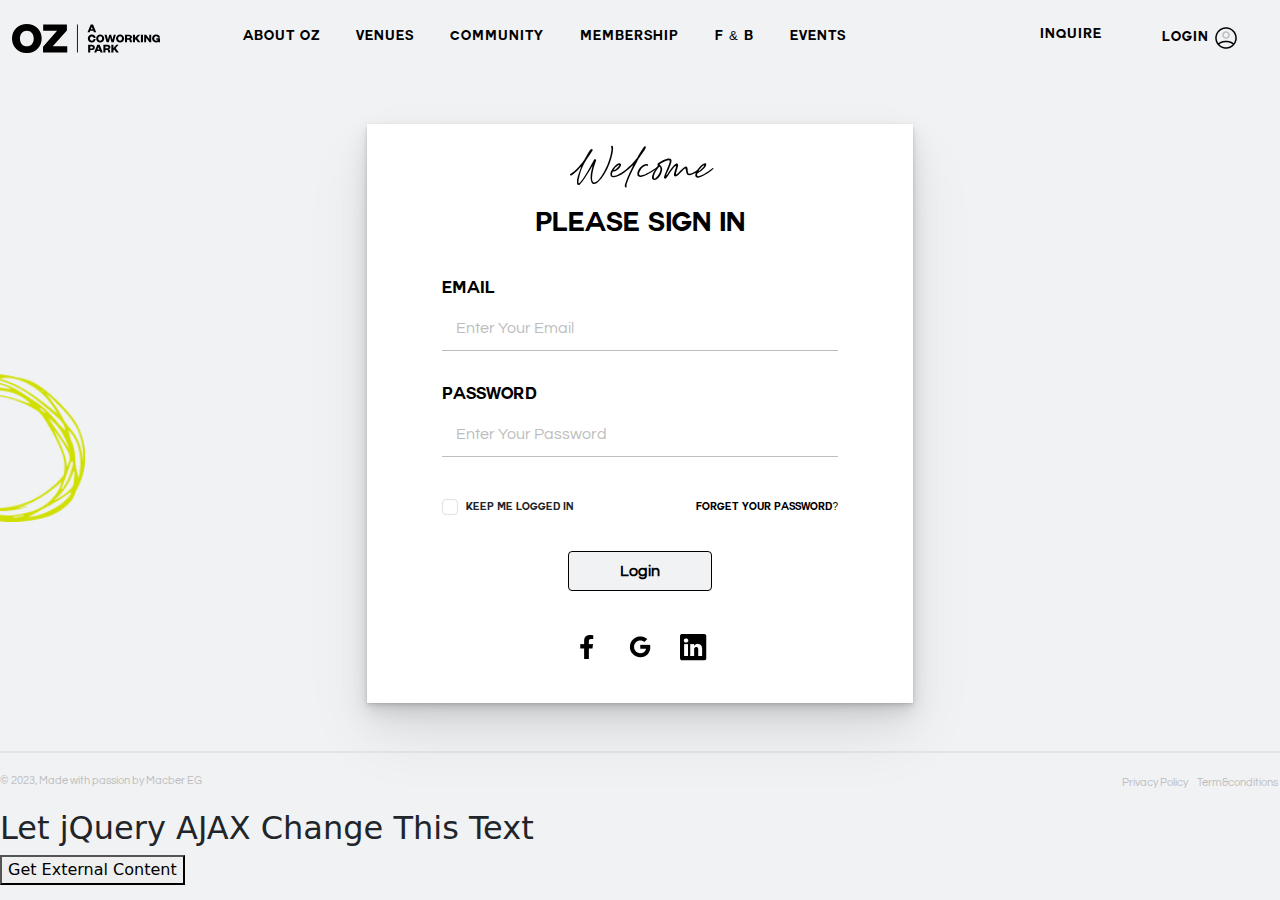
==== commit 00065eac: "fix bugs" ====
--- a/index.html
+++ b/index.html
@@ -85,22 +85,23 @@
         </div>
     </div>
 </footer>
+
+
+<div id="div1"><h2>Let jQuery AJAX Change This Text</h2></div>
+
+<button>Get External Content</button>
 <!--End Footer-->
 <!--Javascript-->
-<script src=
-                "https://code.jquery.com/jquery-3.2.1.slim.min.js"
-        integrity=
-                "sha384-KJ3o2DKtIkvYIK3UENzmM7KCkRr/rE9/Qpg6aAZGJwFDMVNA/GpGFF93hXpG5KkN"
-        crossorigin="anonymous">
+
+<script src="https://ajax.googleapis.com/ajax/libs/jquery/3.6.4/jquery.min.js"></script>
+<script>
+    $(document).ready(function(){
+        $("button").click(function(){
+            $("#div1").load("src/js/api/test.txt");
+        });
+    });
 </script>
 
-<script src=
-                "https://cdnjs.cloudflare.com/ajax/libs/popper.js/1.12.9/umd/popper.min.js"
-        integrity=
-                "sha384-ApNbgh9B+Y1QKtv3Rn7W3mgPxhU9K/ScQsAP7hUibX39j7fakFPskvXusvfa0b4Q"
-        crossorigin="anonymous">
-</script>
-<script src="https://ajax.googleapis.com/ajax/libs/jquery/1.10.2/jquery.min.js"></script>
 <script src="src/js/bootstrap/bootstrap.min.js"></script>
 <script src="src/js/carousel/customSlider.js"></script>
 <script src="src/js/library/wow/wow.min.js"></script>
